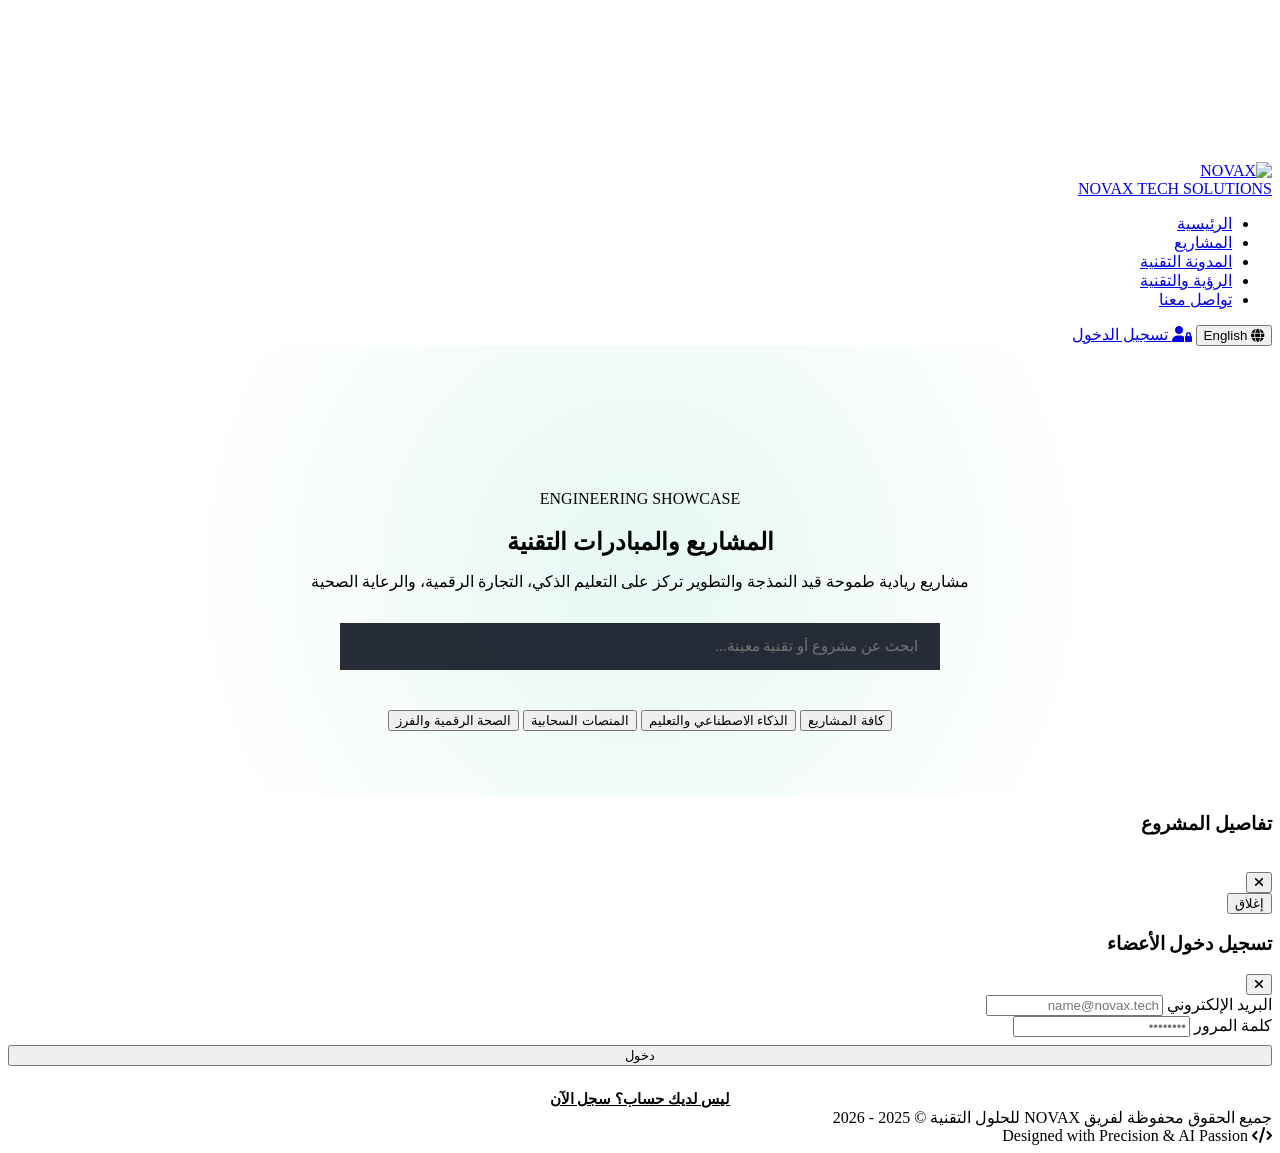
==== projects.html @ c4e16ac2 "Add files via upload" ====
<!DOCTYPE html>
<html lang="ar" dir="rtl">
<head>
    <meta charset="UTF-8">
    <meta name="viewport" content="width=device-width, initial-scale=1.0">
    <title>مشاريع NOVAX | المشاريع والمبادرات الهندسية المعتمدة</title>
    
    <link rel="icon" type="image/png" href="assets/images/logo.png">
    <link rel="preconnect" href="https://fonts.googleapis.com">
    <link rel="preconnect" href="https://fonts.gstatic.com" crossorigin>
    <link href="https://fonts.googleapis.com/css2?family=Cairo:wght@300;400;600;700;800;900&family=Inter:wght@400;500;600;700;800&display=swap" rel="stylesheet">
    <link rel="stylesheet" href="https://cdnjs.cloudflare.com/ajax/libs/font-awesome/6.5.1/css/all.min.css">
    <link rel="stylesheet" href="assets/css/style.css">

    <style>
        .page-header-banner {
            padding-top: 9rem;
            padding-bottom: 4rem;
            text-align: center;
            background: radial-gradient(circle at center, rgba(16, 185, 129, 0.1) 0%, transparent 70%);
        }
        .search-filter-box {
            display: flex;
            align-items: center;
            justify-content: center;
            gap: 1rem;
            max-width: 600px;
            margin: 0 auto 2.5rem;
            position: relative;
        }
        .search-input {
            width: 100%;
            padding: 0.9rem 1.4rem;
            background: rgba(15, 22, 34, 0.9);
            border: 1px solid var(--border-color);
            border-radius: var(--radius-full);
            color: #fff;
            font-size: 0.95rem;
            font-family: inherit;
            outline: none;
            transition: var(--transition-smooth);
        }
        .search-input:focus {
            border-color: var(--color-green);
            box-shadow: 0 0 20px rgba(16, 185, 129, 0.3);
        }
    </style>
</head>
<body>

    <canvas id="bgCanvas"></canvas>
    <div class="ambient-glow glow-red"></div>
    <div class="ambient-glow glow-green"></div>

    <!-- Header -->
    <header class="site-header">
        <div class="container header-content">
            <a href="index.html" class="brand-logo-link">
                <img src="assets/images/logo.png" alt="NOVAX" class="brand-logo-img">
                <div class="brand-text-block">
                    <span class="brand-main-title">NOVAX</span>
                    <span class="brand-sub-title">TECH SOLUTIONS</span>
                </div>
            </a>

            <nav>
                <ul class="main-nav" id="mainNav">
                    <li><a href="index.html" class="nav-link" data-i18n="nav_home">الرئيسية</a></li>
                    <li><a href="projects.html" class="nav-link active" data-i18n="nav_projects">المشاريع</a></li>
                    <li><a href="blog.html" class="nav-link" data-i18n="nav_blog">المدونة التقنية</a></li>
                    <li><a href="about.html" class="nav-link" data-i18n="nav_about">الرؤية والتقنية</a></li>
                    <li><a href="contact.html" class="nav-link" data-i18n="nav_contact">تواصل معنا</a></li>
                </ul>
            </nav>

            <div class="header-actions">
                <button id="langToggleBtn" class="lang-toggle-btn">
                    <i class="fa-solid fa-globe"></i>
                    <span id="langToggleText">English</span>
                </button>
                <a href="login.html" class="btn btn-primary btn-sm">
                    <i class="fa-solid fa-user-lock"></i>
                    <span data-i18n="nav_login">تسجيل الدخول</span>
                </a>
            </div>
        </div>
    </header>

    <main>
        <!-- Page Header -->
        <section class="page-header-banner">
            <div class="container">
                <span class="section-tag">ENGINEERING SHOWCASE</span>
                <h1 class="hero-heading" style="margin-bottom: 1rem;" data-i18n="proj_title">المشاريع والمبادرات التقنية</h1>
                <p class="hero-description" style="margin: 0 auto 2rem;" data-i18n="proj_sub">
                    مشاريع ريادية طموحة قيد النمذجة والتطوير تركز على التعليم الذكي، التجارة الرقمية، والرعاية الصحية
                </p>

                <!-- Search Input -->
                <div class="search-filter-box">
                    <input type="text" id="projectSearchInput" class="search-input" placeholder="ابحث عن مشروع أو تقنية معينة...">
                </div>

                <!-- Filter Controls -->
                <div class="projects-filter-bar">
                    <button class="filter-btn active" data-filter="all" data-i18n="filter_all">كافة المشاريع</button>
                    <button class="filter-btn" data-filter="ai" data-i18n="filter_ai">الذكاء الاصطناعي والتعليم</button>
                    <button class="filter-btn" data-filter="web" data-i18n="filter_web">المنصات السحابية</button>
                    <button class="filter-btn" data-filter="health" data-i18n="filter_health">الصحة الرقمية والفرز</button>
                </div>
            </div>
        </section>

        <!-- Projects Grid Section -->
        <section class="section" style="padding-top: 0;">
            <div class="container">
                <div class="projects-grid" id="projectsGrid"></div>
            </div>
        </section>
    </main>

    <!-- Project Details Modal -->
    <div id="projectModal" class="modal-overlay">
        <div class="modal-dialog modal-lg">
            <div class="modal-header">
                <div>
                    <h3 class="modal-title" id="modalProjTitle">تفاصيل المشروع</h3>
                    <span id="modalProjStatus" class="project-status-tag" style="margin-top: 0.4rem; display: inline-block;"></span>
                </div>
                <button class="modal-close-btn" aria-label="Close Modal"><i class="fa-solid fa-xmark"></i></button>
            </div>
            <div class="modal-body" id="modalProjBody"></div>
            <div class="modal-footer" style="justify-content: space-between;">
                <div id="modalProjStack" style="display: flex; flex-wrap: wrap; gap: 0.4rem;"></div>
                <button class="btn btn-secondary btn-sm modal-dismiss-btn" data-i18n="proj_modal_close">إغلاق</button>
            </div>
        </div>
    </div>

    <!-- Auth Modal -->
    <div id="authModal" class="modal-overlay">
        <div class="modal-dialog">
            <div class="modal-header">
                <h3 class="modal-title" id="authModalTitle" data-i18n="auth_modal_title_login">تسجيل دخول الأعضاء</h3>
                <button class="modal-close-btn" aria-label="Close Modal"><i class="fa-solid fa-xmark"></i></button>
            </div>
            <div class="modal-body">
                <form id="authForm">
                    <div class="form-group reg-only" style="display: none;">
                        <label for="authName" class="form-label" data-i18n="auth_name">الاسم الكامل</label>
                        <input type="text" id="authName" class="form-control" placeholder="أدخل اسمك">
                    </div>
                    <div class="form-group reg-only" style="display: none;">
                        <label for="authRole" class="form-label" data-i18n="auth_role">التخصص / الدور</label>
                        <input type="text" id="authRole" class="form-control" placeholder="طالب هندسة ذكاء اصطناعي">
                    </div>
                    <div class="form-group">
                        <label for="authEmail" class="form-label" data-i18n="auth_email">البريد الإلكتروني</label>
                        <input type="email" id="authEmail" class="form-control" placeholder="name@novax.tech" required>
                    </div>
                    <div class="form-group">
                        <label for="authPassword" class="form-label" data-i18n="auth_pass">كلمة المرور</label>
                        <input type="password" id="authPassword" class="form-control" placeholder="••••••••" required>
                    </div>
                    <button type="submit" id="authSubmitBtn" class="btn btn-primary" style="width: 100%; margin-top: 0.5rem;" data-i18n="auth_btn_login">دخول</button>
                </form>
                <div style="text-align: center; margin-top: 1.5rem; font-size: 0.92rem;">
                    <a href="#" id="authSwitchBtn" style="color: var(--color-green); font-weight: 700;" data-i18n="auth_no_account">ليس لديك حساب؟ سجل الآن</a>
                </div>
            </div>
        </div>
    </div>

    <!-- Toast -->
    <div id="toastContainer" class="toast-container"></div>

    <footer class="site-footer">
        <div class="container">
            <div class="footer-bottom">
                <div data-i18n="footer_rights">جميع الحقوق محفوظة لفريق NOVAX للحلول التقنية © 2025 - 2026</div>
                <div class="footer-badge-tag">
                    <i class="fa-solid fa-code"></i>
                    <span data-i18n="footer_badge">Designed with Precision & AI Passion</span>
                </div>
            </div>
        </div>
    </footer>

    <script src="assets/js/db.js"></script>
    <script src="assets/js/i18n.js"></script>
    <script src="assets/js/canvas.js"></script>
    <script src="assets/js/main.js"></script>
    <script>
        // Search filter listener
        const searchInput = document.getElementById('projectSearchInput');
        if (searchInput) {
            searchInput.addEventListener('input', function(e) {
                const query = e.target.value.toLowerCase();
                document.querySelectorAll('.project-card').forEach(card => {
                    const text = card.innerText.toLowerCase();
                    card.style.display = text.includes(query) ? 'flex' : 'none';
                });
            });
        }
    </script>
</body>
</html>
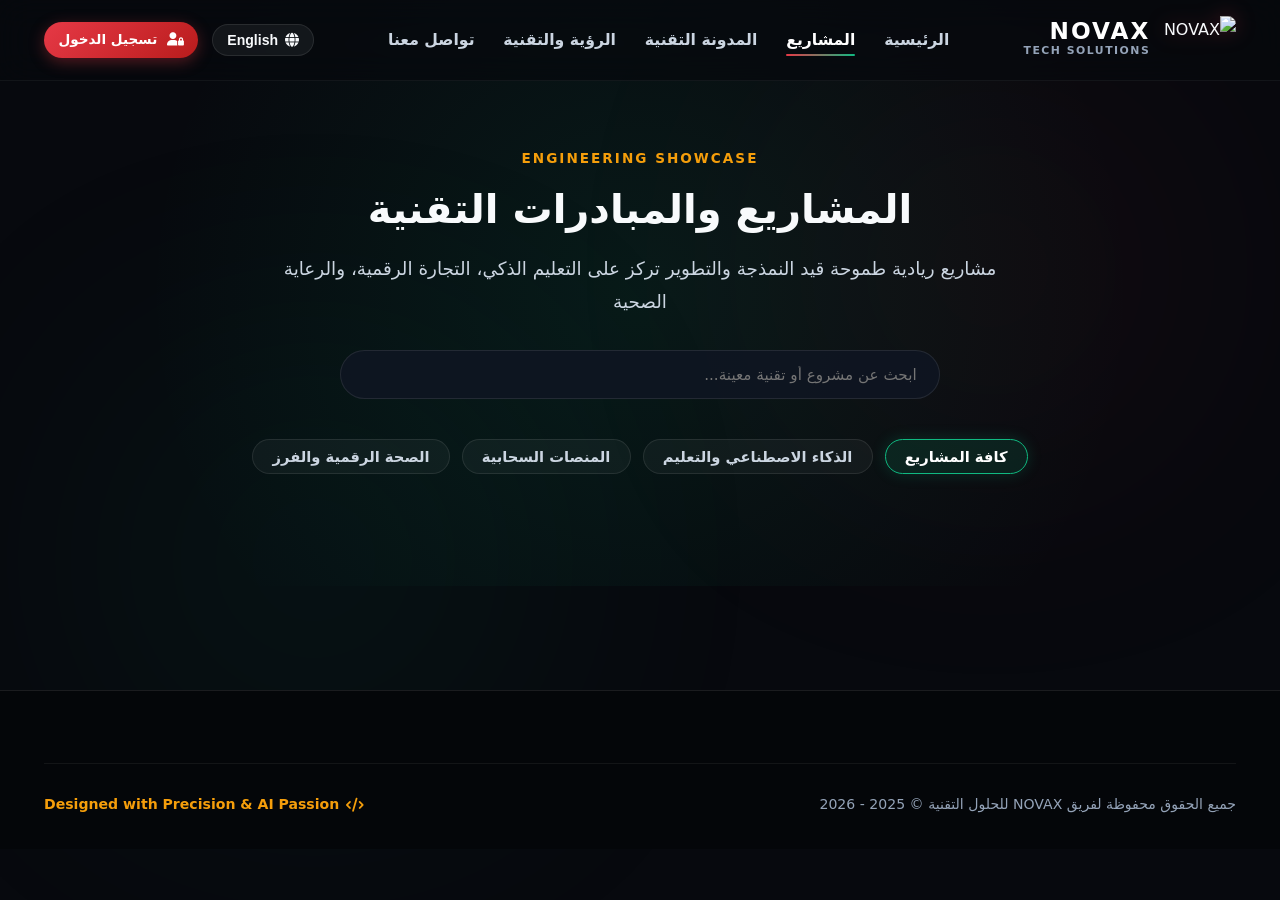
==== commit 65dab865: "Update projects.html" ====
--- a/projects.html
+++ b/projects.html
@@ -10,7 +10,7 @@
     <link rel="preconnect" href="https://fonts.gstatic.com" crossorigin>
     <link href="https://fonts.googleapis.com/css2?family=Cairo:wght@300;400;600;700;800;900&family=Inter:wght@400;500;600;700;800&display=swap" rel="stylesheet">
     <link rel="stylesheet" href="https://cdnjs.cloudflare.com/ajax/libs/font-awesome/6.5.1/css/all.min.css">
-    <link rel="stylesheet" href="assets/css/style.css">
+    <link rel="stylesheet" href="style.css">
 
     <style>
         .page-header-banner {
--- a/style.css
+++ b/style.css
@@ -0,0 +1,1430 @@
+/* ==========================================================================
+   NOVAX Technology Solutions - Official Stylesheet
+   Color Identity: Deep Obsidian (#07090e), Falcon Red (#e63946),
+   Emerald Green (#10b981), Pure White (#ffffff), Gold Star (#f59e0b)
+   ========================================================================== */
+
+:root {
+    --bg-dark: #07090e;
+    --bg-secondary: #0d121c;
+    --bg-card: rgba(15, 22, 34, 0.78);
+    --bg-card-hover: rgba(22, 32, 50, 0.9);
+    --border-color: rgba(255, 255, 255, 0.09);
+    --border-focus: rgba(16, 185, 129, 0.5);
+
+    --color-red: #e63946;
+    --color-red-glow: rgba(230, 57, 70, 0.35);
+    --color-green: #10b981;
+    --color-green-glow: rgba(16, 185, 129, 0.35);
+    --color-gold: #f59e0b;
+    --color-gold-glow: rgba(245, 158, 11, 0.3);
+    --color-white: #f8fafc;
+    --color-text-muted: #94a3b8;
+    --color-text-sub: #cbd5e1;
+
+    --font-main: 'Cairo', system-ui, -apple-system, BlinkMacSystemFont, 'Segoe UI', Roboto, sans-serif;
+    --transition-smooth: all 0.3s cubic-bezier(0.4, 0, 0.2, 1);
+    --radius-md: 14px;
+    --radius-lg: 20px;
+    --radius-full: 9999px;
+}
+
+/* Reset & Base Styles */
+* {
+    margin: 0;
+    padding: 0;
+    box-sizing: border-box;
+}
+
+html {
+    scroll-behavior: smooth;
+    font-size: 16px;
+}
+
+body {
+    background-color: var(--bg-dark);
+    color: var(--color-white);
+    font-family: var(--font-main);
+    line-height: 1.7;
+    overflow-x: hidden;
+    position: relative;
+    min-height: 100vh;
+}
+
+/* Background Canvas */
+#bgCanvas {
+    position: fixed;
+    top: 0;
+    left: 0;
+    width: 100vw;
+    height: 100vh;
+    z-index: 0;
+    pointer-events: none;
+    opacity: 0.65;
+}
+
+/* Ambient Radial Glows */
+.ambient-glow {
+    position: fixed;
+    border-radius: 50%;
+    filter: blur(140px);
+    pointer-events: none;
+    z-index: 0;
+    opacity: 0.18;
+}
+
+.glow-red {
+    top: 5%;
+    right: 5%;
+    width: 450px;
+    height: 450px;
+    background: radial-gradient(circle, var(--color-red) 0%, transparent 70%);
+}
+
+.glow-green {
+    bottom: 10%;
+    left: 5%;
+    width: 500px;
+    height: 500px;
+    background: radial-gradient(circle, var(--color-green) 0%, transparent 70%);
+}
+
+/* Container */
+.container {
+    width: 100%;
+    max-width: 1240px;
+    margin: 0 auto;
+    padding: 0 1.5rem;
+    position: relative;
+    z-index: 1;
+}
+
+/* Typography Utilities */
+h1, h2, h3, h4, h5, h6 {
+    color: var(--color-white);
+    font-weight: 700;
+    line-height: 1.3;
+}
+
+a {
+    color: inherit;
+    text-decoration: none;
+    transition: var(--transition-smooth);
+}
+
+.highlight-gradient {
+    background: linear-gradient(135deg, #ffffff 0%, var(--color-gold) 50%, var(--color-green) 100%);
+    -webkit-background-clip: text;
+    -webkit-text-fill-color: transparent;
+}
+
+.highlight-red {
+    color: var(--color-red);
+}
+
+.highlight-green {
+    color: var(--color-green);
+}
+
+.highlight-gold {
+    color: var(--color-gold);
+}
+
+/* ==========================================================================
+   Header & Navigation
+   ========================================================================== */
+.site-header {
+    position: fixed;
+    top: 0;
+    left: 0;
+    width: 100%;
+    z-index: 100;
+    transition: var(--transition-smooth);
+    padding: 1rem 0;
+    background: rgba(7, 9, 14, 0.7);
+    backdrop-filter: blur(16px);
+    border-bottom: 1px solid rgba(255, 255, 255, 0.05);
+}
+
+.site-header.scrolled {
+    padding: 0.65rem 0;
+    background: rgba(7, 9, 14, 0.92);
+    border-bottom: 1px solid var(--border-color);
+    box-shadow: 0 10px 30px rgba(0, 0, 0, 0.5);
+}
+
+.header-content {
+    display: flex;
+    align-items: center;
+    justify-content: space-between;
+}
+
+/* Logo Styling */
+.brand-logo-link {
+    display: flex;
+    align-items: center;
+    gap: 0.85rem;
+    text-decoration: none;
+}
+
+.brand-logo-img {
+    height: 48px;
+    width: auto;
+    object-fit: contain;
+    border-radius: 8px;
+    filter: drop-shadow(0 0 10px rgba(230, 57, 70, 0.3));
+    transition: var(--transition-smooth);
+}
+
+.brand-logo-link:hover .brand-logo-img {
+    transform: scale(1.05);
+    filter: drop-shadow(0 0 15px rgba(16, 185, 129, 0.5));
+}
+
+.brand-text-block {
+    display: flex;
+    flex-direction: column;
+}
+
+.brand-main-title {
+    font-size: 1.45rem;
+    font-weight: 900;
+    letter-spacing: 2px;
+    color: #ffffff;
+    line-height: 1;
+}
+
+.brand-sub-title {
+    font-size: 0.68rem;
+    letter-spacing: 1.5px;
+    color: var(--color-text-muted);
+    font-weight: 600;
+    text-transform: uppercase;
+}
+
+/* Navigation Links */
+.main-nav {
+    display: flex;
+    align-items: center;
+    gap: 1.8rem;
+    list-style: none;
+}
+
+.nav-link {
+    font-size: 0.98rem;
+    font-weight: 600;
+    color: var(--color-text-sub);
+    position: relative;
+    padding: 0.4rem 0;
+}
+
+.nav-link:hover,
+.nav-link.active {
+    color: #ffffff;
+}
+
+.nav-link::after {
+    content: '';
+    position: absolute;
+    bottom: 0;
+    left: 0;
+    width: 0%;
+    height: 2px;
+    background: linear-gradient(90deg, var(--color-red), var(--color-green));
+    transition: var(--transition-smooth);
+    border-radius: 2px;
+}
+
+[dir="rtl"] .nav-link::after {
+    left: auto;
+    right: 0;
+}
+
+.nav-link:hover::after,
+.nav-link.active::after {
+    width: 100%;
+}
+
+/* Header Action Controls */
+.header-actions {
+    display: flex;
+    align-items: center;
+    gap: 0.85rem;
+}
+
+/* Language Toggle Button */
+.lang-toggle-btn {
+    background: rgba(255, 255, 255, 0.06);
+    border: 1px solid var(--border-color);
+    color: var(--color-white);
+    padding: 0.45rem 0.9rem;
+    border-radius: var(--radius-full);
+    font-size: 0.88rem;
+    font-weight: 700;
+    cursor: pointer;
+    display: flex;
+    align-items: center;
+    gap: 0.4rem;
+    transition: var(--transition-smooth);
+}
+
+.lang-toggle-btn:hover {
+    background: rgba(255, 255, 255, 0.12);
+    border-color: var(--color-gold);
+    color: var(--color-gold);
+    transform: translateY(-1px);
+}
+
+/* Buttons */
+.btn {
+    display: inline-flex;
+    align-items: center;
+    justify-content: center;
+    gap: 0.6rem;
+    padding: 0.65rem 1.4rem;
+    border-radius: var(--radius-full);
+    font-size: 0.95rem;
+    font-weight: 700;
+    cursor: pointer;
+    transition: var(--transition-smooth);
+    border: none;
+    outline: none;
+    text-align: center;
+}
+
+.btn-primary {
+    background: linear-gradient(135deg, var(--color-red) 0%, #b91c1c 100%);
+    color: #ffffff;
+    box-shadow: 0 4px 15px var(--color-red-glow);
+}
+
+.btn-primary:hover {
+    background: linear-gradient(135deg, #ef4444 0%, var(--color-red) 100%);
+    box-shadow: 0 6px 22px rgba(230, 57, 70, 0.55);
+    transform: translateY(-2px);
+}
+
+.btn-secondary {
+    background: rgba(255, 255, 255, 0.05);
+    color: var(--color-white);
+    border: 1px solid var(--border-color);
+    backdrop-filter: blur(10px);
+}
+
+.btn-secondary:hover {
+    background: rgba(16, 185, 129, 0.1);
+    border-color: var(--color-green);
+    color: var(--color-green);
+    box-shadow: 0 4px 18px var(--color-green-glow);
+    transform: translateY(-2px);
+}
+
+.btn-accent {
+    background: linear-gradient(135deg, var(--color-green) 0%, #047857 100%);
+    color: #ffffff;
+    box-shadow: 0 4px 15px var(--color-green-glow);
+}
+
+.btn-accent:hover {
+    background: linear-gradient(135deg, #34d399 0%, var(--color-green) 100%);
+    box-shadow: 0 6px 22px rgba(16, 185, 129, 0.55);
+    transform: translateY(-2px);
+}
+
+.btn-sm {
+    padding: 0.4rem 0.9rem;
+    font-size: 0.85rem;
+}
+
+/* Mobile Toggle */
+.menu-toggle-btn {
+    display: none;
+    background: transparent;
+    border: none;
+    color: var(--color-white);
+    font-size: 1.4rem;
+    cursor: pointer;
+    padding: 0.4rem;
+}
+
+/* ==========================================================================
+   Hero Section
+   ========================================================================== */
+.hero-section {
+    padding-top: 10rem;
+    padding-bottom: 6rem;
+    min-height: 90vh;
+    display: flex;
+    align-items: center;
+    position: relative;
+    text-align: center;
+}
+
+.hero-center-box {
+    max-width: 880px;
+    margin: 0 auto;
+    display: flex;
+    flex-direction: column;
+    align-items: center;
+}
+
+/* Hero Central Emblem & Company Name */
+.hero-emblem-wrap {
+    position: relative;
+    margin-bottom: 2rem;
+    display: flex;
+    flex-direction: column;
+    align-items: center;
+}
+
+.hero-logo-halo {
+    position: absolute;
+    top: 50%;
+    left: 50%;
+    transform: translate(-50%, -50%);
+    width: 220px;
+    height: 220px;
+    border-radius: 50%;
+    background: radial-gradient(circle, rgba(230, 57, 70, 0.35) 0%, rgba(16, 185, 129, 0.2) 60%, transparent 80%);
+    filter: blur(25px);
+    animation: pulseHalo 4s ease-in-out infinite alternate;
+}
+
+@keyframes pulseHalo {
+    0% { transform: translate(-50%, -50%) scale(0.9); opacity: 0.6; }
+    100% { transform: translate(-50%, -50%) scale(1.15); opacity: 0.95; }
+}
+
+.hero-main-logo {
+    width: 175px;
+    height: auto;
+    object-fit: contain;
+    position: relative;
+    z-index: 2;
+    filter: drop-shadow(0 10px 25px rgba(0, 0, 0, 0.8));
+    border-radius: 12px;
+}
+
+.hero-centered-brand-title {
+    font-size: 3.2rem;
+    font-weight: 900;
+    letter-spacing: 4px;
+    margin-top: 1rem;
+    position: relative;
+    z-index: 2;
+    background: linear-gradient(180deg, #ffffff 0%, #cbd5e1 60%, #94a3b8 100%);
+    -webkit-background-clip: text;
+    -webkit-text-fill-color: transparent;
+    text-shadow: 0 4px 20px rgba(255, 255, 255, 0.15);
+}
+
+.hero-centered-brand-sub {
+    font-size: 0.88rem;
+    font-weight: 700;
+    letter-spacing: 3px;
+    color: var(--color-gold);
+    text-transform: uppercase;
+    display: flex;
+    align-items: center;
+    gap: 0.6rem;
+    margin-top: 0.2rem;
+}
+
+.hero-centered-brand-sub .star-icon {
+    color: var(--color-gold);
+    font-size: 0.75rem;
+}
+
+.hero-tag-badge {
+    display: inline-flex;
+    align-items: center;
+    gap: 0.5rem;
+    padding: 0.45rem 1.1rem;
+    background: rgba(16, 185, 129, 0.1);
+    border: 1px solid rgba(16, 185, 129, 0.3);
+    border-radius: var(--radius-full);
+    color: var(--color-green);
+    font-size: 0.9rem;
+    font-weight: 700;
+    margin-bottom: 1.5rem;
+    box-shadow: 0 0 20px rgba(16, 185, 129, 0.15);
+}
+
+.hero-tag-badge .dot {
+    width: 8px;
+    height: 8px;
+    border-radius: 50%;
+    background-color: var(--color-green);
+    box-shadow: 0 0 8px var(--color-green);
+    animation: blinkDot 1.6s infinite;
+}
+
+@keyframes blinkDot {
+    0%, 100% { opacity: 1; }
+    50% { opacity: 0.3; }
+}
+
+.hero-heading {
+    font-size: 2.5rem;
+    font-weight: 800;
+    margin-bottom: 1.4rem;
+    line-height: 1.35;
+}
+
+.hero-description {
+    font-size: 1.15rem;
+    color: var(--color-text-sub);
+    line-height: 1.8;
+    max-width: 720px;
+    margin-bottom: 2.5rem;
+}
+
+.hero-cta-group {
+    display: flex;
+    align-items: center;
+    justify-content: center;
+    gap: 1.2rem;
+    flex-wrap: wrap;
+}
+
+/* Stats Counter Grid */
+.stats-banner {
+    margin-top: 4.5rem;
+    width: 100%;
+    display: grid;
+    grid-template-columns: repeat(4, 1fr);
+    gap: 1.5rem;
+    background: var(--bg-card);
+    border: 1px solid var(--border-color);
+    border-radius: var(--radius-lg);
+    padding: 1.8rem;
+    backdrop-filter: blur(14px);
+    box-shadow: 0 15px 35px rgba(0, 0, 0, 0.4);
+}
+
+.stat-item {
+    display: flex;
+    flex-direction: column;
+    align-items: center;
+    text-align: center;
+    position: relative;
+}
+
+.stat-item:not(:last-child)::after {
+    content: '';
+    position: absolute;
+    right: -0.75rem;
+    top: 15%;
+    height: 70%;
+    width: 1px;
+    background: var(--border-color);
+}
+
+[dir="rtl"] .stat-item:not(:last-child)::after {
+    right: auto;
+    left: -0.75rem;
+}
+
+.stat-num {
+    font-size: 2.2rem;
+    font-weight: 900;
+    color: #ffffff;
+    line-height: 1.1;
+    margin-bottom: 0.35rem;
+}
+
+.stat-label {
+    font-size: 0.85rem;
+    color: var(--color-text-muted);
+    font-weight: 600;
+}
+
+/* ==========================================================================
+   Section Base & Header
+   ========================================================================== */
+.section {
+    padding: 6.5rem 0;
+    position: relative;
+    z-index: 1;
+}
+
+.section-alt {
+    background: linear-gradient(180deg, rgba(7, 9, 14, 0.4) 0%, rgba(13, 18, 28, 0.8) 50%, rgba(7, 9, 14, 0.4) 100%);
+    border-top: 1px solid rgba(255, 255, 255, 0.03);
+    border-bottom: 1px solid rgba(255, 255, 255, 0.03);
+}
+
+.section-header {
+    text-align: center;
+    max-width: 750px;
+    margin: 0 auto 3.5rem;
+}
+
+.section-tag {
+    display: inline-block;
+    font-size: 0.85rem;
+    font-weight: 800;
+    text-transform: uppercase;
+    letter-spacing: 2px;
+    color: var(--color-gold);
+    margin-bottom: 0.75rem;
+}
+
+.section-title {
+    font-size: 2.2rem;
+    font-weight: 800;
+    margin-bottom: 1rem;
+    line-height: 1.3;
+}
+
+.section-subtitle {
+    font-size: 1.05rem;
+    color: var(--color-text-muted);
+    line-height: 1.7;
+}
+
+/* ==========================================================================
+   Engineering Pillars / Capabilities Grid
+   ========================================================================== */
+.pillars-grid {
+    display: grid;
+    grid-template-columns: repeat(auto-fit, minmax(260px, 1fr));
+    gap: 1.8rem;
+}
+
+.pillar-card {
+    background: var(--bg-card);
+    border: 1px solid var(--border-color);
+    border-radius: var(--radius-lg);
+    padding: 2.2rem 1.8rem;
+    transition: var(--transition-smooth);
+    position: relative;
+    overflow: hidden;
+    display: flex;
+    flex-direction: column;
+}
+
+.pillar-card::before {
+    content: '';
+    position: absolute;
+    top: 0;
+    left: 0;
+    right: 0;
+    height: 3px;
+    background: linear-gradient(90deg, var(--color-red), var(--color-green));
+    opacity: 0;
+    transition: var(--transition-smooth);
+}
+
+.pillar-card:hover {
+    transform: translateY(-6px);
+    background: var(--bg-card-hover);
+    border-color: rgba(255, 255, 255, 0.18);
+    box-shadow: 0 15px 35px rgba(0, 0, 0, 0.5);
+}
+
+.pillar-card:hover::before {
+    opacity: 1;
+}
+
+.pillar-icon-box {
+    width: 60px;
+    height: 60px;
+    border-radius: var(--radius-md);
+    background: rgba(255, 255, 255, 0.04);
+    display: flex;
+    align-items: center;
+    justify-content: center;
+    font-size: 1.6rem;
+    margin-bottom: 1.5rem;
+    border: 1px solid var(--border-color);
+    transition: var(--transition-smooth);
+}
+
+.pillar-card:hover .pillar-icon-box {
+    background: rgba(16, 185, 129, 0.15);
+    border-color: var(--color-green);
+    color: var(--color-green);
+    transform: scale(1.08);
+}
+
+.pillar-card:nth-child(1) .pillar-icon-box { color: var(--color-red); }
+.pillar-card:nth-child(2) .pillar-icon-box { color: var(--color-green); }
+.pillar-card:nth-child(3) .pillar-icon-box { color: var(--color-gold); }
+.pillar-card:nth-child(4) .pillar-icon-box { color: #38bdf8; }
+
+.pillar-title {
+    font-size: 1.25rem;
+    font-weight: 700;
+    margin-bottom: 0.85rem;
+}
+
+.pillar-desc {
+    font-size: 0.95rem;
+    color: var(--color-text-sub);
+    line-height: 1.7;
+}
+
+/* ==========================================================================
+   Projects Section & Filters
+   ========================================================================== */
+.projects-filter-bar {
+    display: flex;
+    align-items: center;
+    justify-content: center;
+    gap: 0.75rem;
+    margin-bottom: 3rem;
+    flex-wrap: wrap;
+}
+
+.filter-btn {
+    background: rgba(255, 255, 255, 0.04);
+    border: 1px solid var(--border-color);
+    color: var(--color-text-sub);
+    padding: 0.5rem 1.2rem;
+    border-radius: var(--radius-full);
+    font-size: 0.92rem;
+    font-weight: 600;
+    cursor: pointer;
+    transition: var(--transition-smooth);
+    font-family: inherit;
+}
+
+.filter-btn:hover,
+.filter-btn.active {
+    background: rgba(16, 185, 129, 0.12);
+    border-color: var(--color-green);
+    color: #ffffff;
+    box-shadow: 0 0 15px rgba(16, 185, 129, 0.2);
+}
+
+.projects-grid {
+    display: grid;
+    grid-template-columns: repeat(auto-fit, minmax(340px, 1fr));
+    gap: 2rem;
+}
+
+.project-card {
+    background: var(--bg-card);
+    border: 1px solid var(--border-color);
+    border-radius: var(--radius-lg);
+    overflow: hidden;
+    display: flex;
+    flex-direction: column;
+    transition: var(--transition-smooth);
+    box-shadow: 0 10px 25px rgba(0, 0, 0, 0.35);
+}
+
+.project-card:hover {
+    transform: translateY(-7px);
+    border-color: rgba(255, 255, 255, 0.2);
+    box-shadow: 0 20px 40px rgba(0, 0, 0, 0.6);
+}
+
+.project-card-header {
+    padding: 1.8rem 1.8rem 1rem;
+    display: flex;
+    align-items: flex-start;
+    justify-content: space-between;
+    gap: 1rem;
+}
+
+.project-icon-badge {
+    width: 52px;
+    height: 52px;
+    border-radius: 12px;
+    background: rgba(230, 57, 70, 0.1);
+    border: 1px solid rgba(230, 57, 70, 0.3);
+    color: var(--color-red);
+    display: flex;
+    align-items: center;
+    justify-content: center;
+    font-size: 1.4rem;
+    flex-shrink: 0;
+}
+
+.project-card:nth-child(2) .project-icon-badge {
+    background: rgba(16, 185, 129, 0.1);
+    border-color: rgba(16, 185, 129, 0.3);
+    color: var(--color-green);
+}
+
+.project-card:nth-child(3) .project-icon-badge {
+    background: rgba(245, 158, 11, 0.1);
+    border-color: rgba(245, 158, 11, 0.3);
+    color: var(--color-gold);
+}
+
+.project-status-tag {
+    font-size: 0.75rem;
+    font-weight: 700;
+    padding: 0.3rem 0.75rem;
+    border-radius: var(--radius-full);
+    background: rgba(255, 255, 255, 0.06);
+    border: 1px solid var(--border-color);
+    color: var(--color-gold);
+}
+
+.project-card-body {
+    padding: 0 1.8rem 1.5rem;
+    flex-grow: 1;
+    display: flex;
+    flex-direction: column;
+}
+
+.project-category-name {
+    font-size: 0.8rem;
+    color: var(--color-green);
+    font-weight: 700;
+    text-transform: uppercase;
+    margin-bottom: 0.4rem;
+}
+
+.project-title {
+    font-size: 1.35rem;
+    font-weight: 800;
+    margin-bottom: 0.75rem;
+    line-height: 1.35;
+}
+
+.project-summary {
+    font-size: 0.95rem;
+    color: var(--color-text-sub);
+    line-height: 1.7;
+    margin-bottom: 1.4rem;
+    flex-grow: 1;
+}
+
+.project-tech-tags {
+    display: flex;
+    flex-wrap: wrap;
+    gap: 0.45rem;
+    margin-bottom: 1.5rem;
+}
+
+.tech-tag {
+    font-size: 0.78rem;
+    padding: 0.25rem 0.65rem;
+    background: rgba(255, 255, 255, 0.04);
+    border: 1px solid rgba(255, 255, 255, 0.08);
+    border-radius: 6px;
+    color: var(--color-text-muted);
+}
+
+.project-card-footer {
+    padding: 1.2rem 1.8rem;
+    border-top: 1px solid var(--border-color);
+    background: rgba(0, 0, 0, 0.2);
+    display: flex;
+    align-items: center;
+    justify-content: space-between;
+}
+
+/* ==========================================================================
+   Blog Section
+   ========================================================================== */
+.blog-grid {
+    display: grid;
+    grid-template-columns: repeat(auto-fit, minmax(320px, 1fr));
+    gap: 2rem;
+}
+
+.blog-card {
+    background: var(--bg-card);
+    border: 1px solid var(--border-color);
+    border-radius: var(--radius-lg);
+    padding: 2rem;
+    display: flex;
+    flex-direction: column;
+    transition: var(--transition-smooth);
+    box-shadow: 0 10px 25px rgba(0, 0, 0, 0.3);
+}
+
+.blog-card:hover {
+    transform: translateY(-6px);
+    border-color: rgba(255, 255, 255, 0.2);
+    box-shadow: 0 18px 35px rgba(0, 0, 0, 0.5);
+}
+
+.blog-meta-top {
+    display: flex;
+    align-items: center;
+    justify-content: space-between;
+    font-size: 0.82rem;
+    color: var(--color-text-muted);
+    margin-bottom: 1rem;
+}
+
+.blog-category-badge {
+    color: var(--color-red);
+    font-weight: 700;
+}
+
+.blog-title {
+    font-size: 1.25rem;
+    font-weight: 700;
+    margin-bottom: 0.85rem;
+    line-height: 1.4;
+}
+
+.blog-summary {
+    font-size: 0.95rem;
+    color: var(--color-text-sub);
+    line-height: 1.7;
+    margin-bottom: 1.5rem;
+    flex-grow: 1;
+}
+
+.blog-footer {
+    border-top: 1px solid var(--border-color);
+    padding-top: 1rem;
+    display: flex;
+    align-items: center;
+    justify-content: space-between;
+}
+
+.blog-author-info {
+    display: flex;
+    align-items: center;
+    gap: 0.6rem;
+    font-size: 0.85rem;
+    color: var(--color-text-muted);
+}
+
+.blog-author-avatar {
+    width: 32px;
+    height: 32px;
+    border-radius: 50%;
+    background: linear-gradient(135deg, var(--color-red), var(--color-green));
+    display: flex;
+    align-items: center;
+    justify-content: center;
+    font-size: 0.75rem;
+    font-weight: 700;
+    color: #fff;
+}
+
+/* ==========================================================================
+   About Section (Vision & Core Focus - Strictly Technical)
+   ========================================================================== */
+.about-split {
+    display: grid;
+    grid-template-columns: 1fr 1fr;
+    gap: 3.5rem;
+    align-items: center;
+}
+
+.about-story-box {
+    display: flex;
+    flex-direction: column;
+    gap: 1.3rem;
+}
+
+.about-story-title {
+    font-size: 1.85rem;
+    font-weight: 800;
+    margin-bottom: 0.5rem;
+}
+
+.about-story-text {
+    font-size: 1.05rem;
+    color: var(--color-text-sub);
+    line-height: 1.85;
+}
+
+.about-cards-box {
+    display: flex;
+    flex-direction: column;
+    gap: 1.5rem;
+}
+
+.about-feature-row {
+    background: var(--bg-card);
+    border: 1px solid var(--border-color);
+    border-radius: var(--radius-lg);
+    padding: 1.6rem;
+    display: flex;
+    align-items: flex-start;
+    gap: 1.2rem;
+    transition: var(--transition-smooth);
+}
+
+.about-feature-row:hover {
+    border-color: rgba(255, 255, 255, 0.2);
+    transform: translateX(-5px);
+}
+
+[dir="rtl"] .about-feature-row:hover {
+    transform: translateX(5px);
+}
+
+.about-feature-icon {
+    width: 48px;
+    height: 48px;
+    border-radius: 12px;
+    background: rgba(255, 255, 255, 0.05);
+    border: 1px solid var(--border-color);
+    display: flex;
+    align-items: center;
+    justify-content: center;
+    font-size: 1.3rem;
+    color: var(--color-gold);
+    flex-shrink: 0;
+}
+
+.about-feature-row:nth-child(2) .about-feature-icon { color: var(--color-green); }
+.about-feature-row:nth-child(3) .about-feature-icon { color: var(--color-red); }
+
+.about-feature-content h4 {
+    font-size: 1.15rem;
+    margin-bottom: 0.35rem;
+}
+
+.about-feature-content p {
+    font-size: 0.92rem;
+    color: var(--color-text-muted);
+    line-height: 1.65;
+}
+
+/* ==========================================================================
+   Contact Section
+   ========================================================================== */
+.contact-grid {
+    display: grid;
+    grid-template-columns: 1.2fr 0.8fr;
+    gap: 2.5rem;
+}
+
+.contact-card {
+    background: var(--bg-card);
+    border: 1px solid var(--border-color);
+    border-radius: var(--radius-lg);
+    padding: 2.5rem;
+    box-shadow: 0 15px 35px rgba(0, 0, 0, 0.4);
+}
+
+.form-group {
+    margin-bottom: 1.4rem;
+}
+
+.form-label {
+    display: block;
+    font-size: 0.92rem;
+    font-weight: 700;
+    margin-bottom: 0.5rem;
+    color: var(--color-text-sub);
+}
+
+.form-control {
+    width: 100%;
+    padding: 0.85rem 1.1rem;
+    background: rgba(7, 9, 14, 0.7);
+    border: 1px solid var(--border-color);
+    border-radius: var(--radius-md);
+    color: #ffffff;
+    font-family: inherit;
+    font-size: 0.95rem;
+    transition: var(--transition-smooth);
+}
+
+.form-control:focus {
+    outline: none;
+    border-color: var(--color-green);
+    box-shadow: 0 0 15px rgba(16, 185, 129, 0.25);
+    background: rgba(7, 9, 14, 0.95);
+}
+
+textarea.form-control {
+    resize: vertical;
+    min-height: 130px;
+}
+
+/* Contact Info Side */
+.contact-info-panel {
+    display: flex;
+    flex-direction: column;
+    gap: 1.8rem;
+}
+
+.contact-detail-card {
+    display: flex;
+    align-items: center;
+    gap: 1.2rem;
+    padding: 1.2rem;
+    background: rgba(255, 255, 255, 0.03);
+    border: 1px solid var(--border-color);
+    border-radius: var(--radius-md);
+}
+
+.contact-icon {
+    width: 44px;
+    height: 44px;
+    border-radius: 10px;
+    background: rgba(230, 57, 70, 0.1);
+    color: var(--color-red);
+    display: flex;
+    align-items: center;
+    justify-content: center;
+    font-size: 1.2rem;
+    flex-shrink: 0;
+}
+
+.contact-detail-card:nth-child(2) .contact-icon {
+    background: rgba(16, 185, 129, 0.1);
+    color: var(--color-green);
+}
+
+.contact-detail-title {
+    font-size: 0.82rem;
+    color: var(--color-text-muted);
+}
+
+.contact-detail-val {
+    font-size: 1rem;
+    font-weight: 700;
+    color: #ffffff;
+}
+
+/* Social Buttons Grid (Clean Customizable Placeholders) */
+.social-links-grid {
+    display: grid;
+    grid-template-columns: repeat(2, 1fr);
+    gap: 0.85rem;
+    margin-top: 1rem;
+}
+
+.social-btn {
+    display: flex;
+    align-items: center;
+    justify-content: center;
+    gap: 0.6rem;
+    padding: 0.75rem 1rem;
+    background: rgba(255, 255, 255, 0.04);
+    border: 1px solid var(--border-color);
+    border-radius: var(--radius-md);
+    color: var(--color-text-sub);
+    font-size: 0.9rem;
+    font-weight: 600;
+    transition: var(--transition-smooth);
+}
+
+.social-btn:hover {
+    background: rgba(255, 255, 255, 0.09);
+    border-color: var(--color-gold);
+    color: var(--color-gold);
+    transform: translateY(-2px);
+}
+
+.social-note-text {
+    font-size: 0.82rem;
+    color: var(--color-text-muted);
+    font-style: italic;
+    margin-top: 0.75rem;
+    line-height: 1.6;
+}
+
+/* ==========================================================================
+   Footer
+   ========================================================================== */
+.site-footer {
+    background: #040609;
+    border-top: 1px solid var(--border-color);
+    padding: 4.5rem 0 2rem;
+    position: relative;
+    z-index: 1;
+}
+
+.footer-top {
+    display: grid;
+    grid-template-columns: 1.5fr 1fr 1fr;
+    gap: 3rem;
+    margin-bottom: 3.5rem;
+}
+
+.footer-brand {
+    display: flex;
+    flex-direction: column;
+    gap: 1rem;
+}
+
+.footer-logo-row {
+    display: flex;
+    align-items: center;
+    gap: 0.8rem;
+}
+
+.footer-logo-img {
+    height: 42px;
+    width: auto;
+    object-fit: contain;
+}
+
+.footer-desc {
+    font-size: 0.95rem;
+    color: var(--color-text-muted);
+    line-height: 1.75;
+    max-width: 380px;
+}
+
+.footer-col h4 {
+    font-size: 1.1rem;
+    font-weight: 700;
+    margin-bottom: 1.2rem;
+    color: #ffffff;
+}
+
+.footer-nav-list {
+    list-style: none;
+    display: flex;
+    flex-direction: column;
+    gap: 0.7rem;
+}
+
+.footer-nav-list a {
+    color: var(--color-text-muted);
+    font-size: 0.92rem;
+}
+
+.footer-nav-list a:hover {
+    color: var(--color-green);
+    padding-inline-start: 6px;
+}
+
+.footer-bottom {
+    border-top: 1px solid rgba(255, 255, 255, 0.06);
+    padding-top: 1.8rem;
+    display: flex;
+    align-items: center;
+    justify-content: space-between;
+    flex-wrap: wrap;
+    gap: 1rem;
+    font-size: 0.88rem;
+    color: var(--color-text-muted);
+}
+
+.footer-badge-tag {
+    display: inline-flex;
+    align-items: center;
+    gap: 0.4rem;
+    color: var(--color-gold);
+    font-weight: 600;
+}
+
+/* ==========================================================================
+   Modals (Project Details, Blog Reader, Auth, Dashboard)
+   ========================================================================== */
+.modal-overlay {
+    position: fixed;
+    top: 0;
+    left: 0;
+    width: 100%;
+    height: 100%;
+    background: rgba(3, 5, 8, 0.85);
+    backdrop-filter: blur(14px);
+    z-index: 1000;
+    display: flex;
+    align-items: center;
+    justify-content: center;
+    padding: 1.5rem;
+    opacity: 0;
+    pointer-events: none;
+    transition: opacity 0.3s ease;
+}
+
+.modal-overlay.active {
+    opacity: 1;
+    pointer-events: auto;
+}
+
+.modal-dialog {
+    background: #0d121c;
+    border: 1px solid rgba(255, 255, 255, 0.15);
+    border-radius: var(--radius-lg);
+    width: 100%;
+    max-width: 680px;
+    max-height: 88vh;
+    overflow-y: auto;
+    box-shadow: 0 25px 60px rgba(0, 0, 0, 0.7);
+    transform: scale(0.92);
+    transition: transform 0.3s cubic-bezier(0.34, 1.56, 0.64, 1);
+    position: relative;
+    display: flex;
+    flex-direction: column;
+}
+
+.modal-dialog.modal-lg {
+    max-width: 850px;
+}
+
+.modal-overlay.active .modal-dialog {
+    transform: scale(1);
+}
+
+.modal-header {
+    padding: 1.5rem 2rem;
+    border-bottom: 1px solid var(--border-color);
+    display: flex;
+    align-items: center;
+    justify-content: space-between;
+    background: rgba(255, 255, 255, 0.02);
+}
+
+.modal-title {
+    font-size: 1.35rem;
+    font-weight: 800;
+}
+
+.modal-close-btn {
+    background: rgba(255, 255, 255, 0.06);
+    border: none;
+    width: 36px;
+    height: 36px;
+    border-radius: 50%;
+    color: var(--color-white);
+    display: flex;
+    align-items: center;
+    justify-content: center;
+    cursor: pointer;
+    transition: var(--transition-smooth);
+}
+
+.modal-close-btn:hover {
+    background: var(--color-red);
+    transform: rotate(90deg);
+}
+
+.modal-body {
+    padding: 2rem;
+    overflow-y: auto;
+    line-height: 1.85;
+}
+
+.modal-body h3 {
+    margin: 1.2rem 0 0.6rem;
+    font-size: 1.25rem;
+    color: #ffffff;
+}
+
+.modal-body h4 {
+    margin: 1rem 0 0.5rem;
+    font-size: 1.05rem;
+    color: var(--color-green);
+}
+
+.modal-body ul {
+    margin-inline-start: 1.4rem;
+    margin-bottom: 1.2rem;
+}
+
+.modal-body li {
+    margin-bottom: 0.5rem;
+    color: var(--color-text-sub);
+}
+
+.modal-footer {
+    padding: 1.2rem 2rem;
+    border-top: 1px solid var(--border-color);
+    display: flex;
+    align-items: center;
+    justify-content: flex-end;
+    gap: 1rem;
+    background: rgba(0, 0, 0, 0.2);
+}
+
+/* Toast Notifications */
+.toast-container {
+    position: fixed;
+    bottom: 2rem;
+    z-index: 2000;
+    display: flex;
+    flex-direction: column;
+    gap: 0.8rem;
+    pointer-events: none;
+}
+
+[dir="ltr"] .toast-container { right: 2rem; }
+[dir="rtl"] .toast-container { left: 2rem; }
+
+.toast-msg {
+    pointer-events: auto;
+    background: #111827;
+    color: #ffffff;
+    border: 1px solid var(--color-green);
+    border-radius: var(--radius-md);
+    padding: 1rem 1.4rem;
+    display: flex;
+    align-items: center;
+    gap: 0.8rem;
+    box-shadow: 0 10px 30px rgba(0, 0, 0, 0.6);
+    font-size: 0.95rem;
+    animation: toastIn 0.3s ease forwards;
+}
+
+@keyframes toastIn {
+    from { opacity: 0; transform: translateY(20px); }
+    to { opacity: 1; transform: translateY(0); }
+}
+
+/* Responsive adjustments */
+@media (max-width: 992px) {
+    .main-nav {
+        display: none;
+    }
+
+    .menu-toggle-btn {
+        display: block;
+    }
+
+    .hero-heading {
+        font-size: 2rem;
+    }
+
+    .hero-centered-brand-title {
+        font-size: 2.4rem;
+    }
+
+    .stats-banner {
+        grid-template-columns: repeat(2, 1fr);
+        gap: 1.5rem;
+    }
+
+    .stat-item:nth-child(2)::after {
+        display: none;
+    }
+
+    .about-split {
+        grid-template-columns: 1fr;
+        gap: 2.5rem;
+    }
+
+    .contact-grid {
+        grid-template-columns: 1fr;
+    }
+
+    .footer-top {
+        grid-template-columns: 1fr;
+        gap: 2rem;
+    }
+}
+
+@media (max-width: 600px) {
+    .hero-centered-brand-title {
+        font-size: 1.9rem;
+    }
+
+    .hero-heading {
+        font-size: 1.6rem;
+    }
+
+    .stats-banner {
+        grid-template-columns: 1fr;
+    }
+
+    .stat-item::after {
+        display: none !important;
+    }
+
+    .social-links-grid {
+        grid-template-columns: 1fr;
+    }
+}
